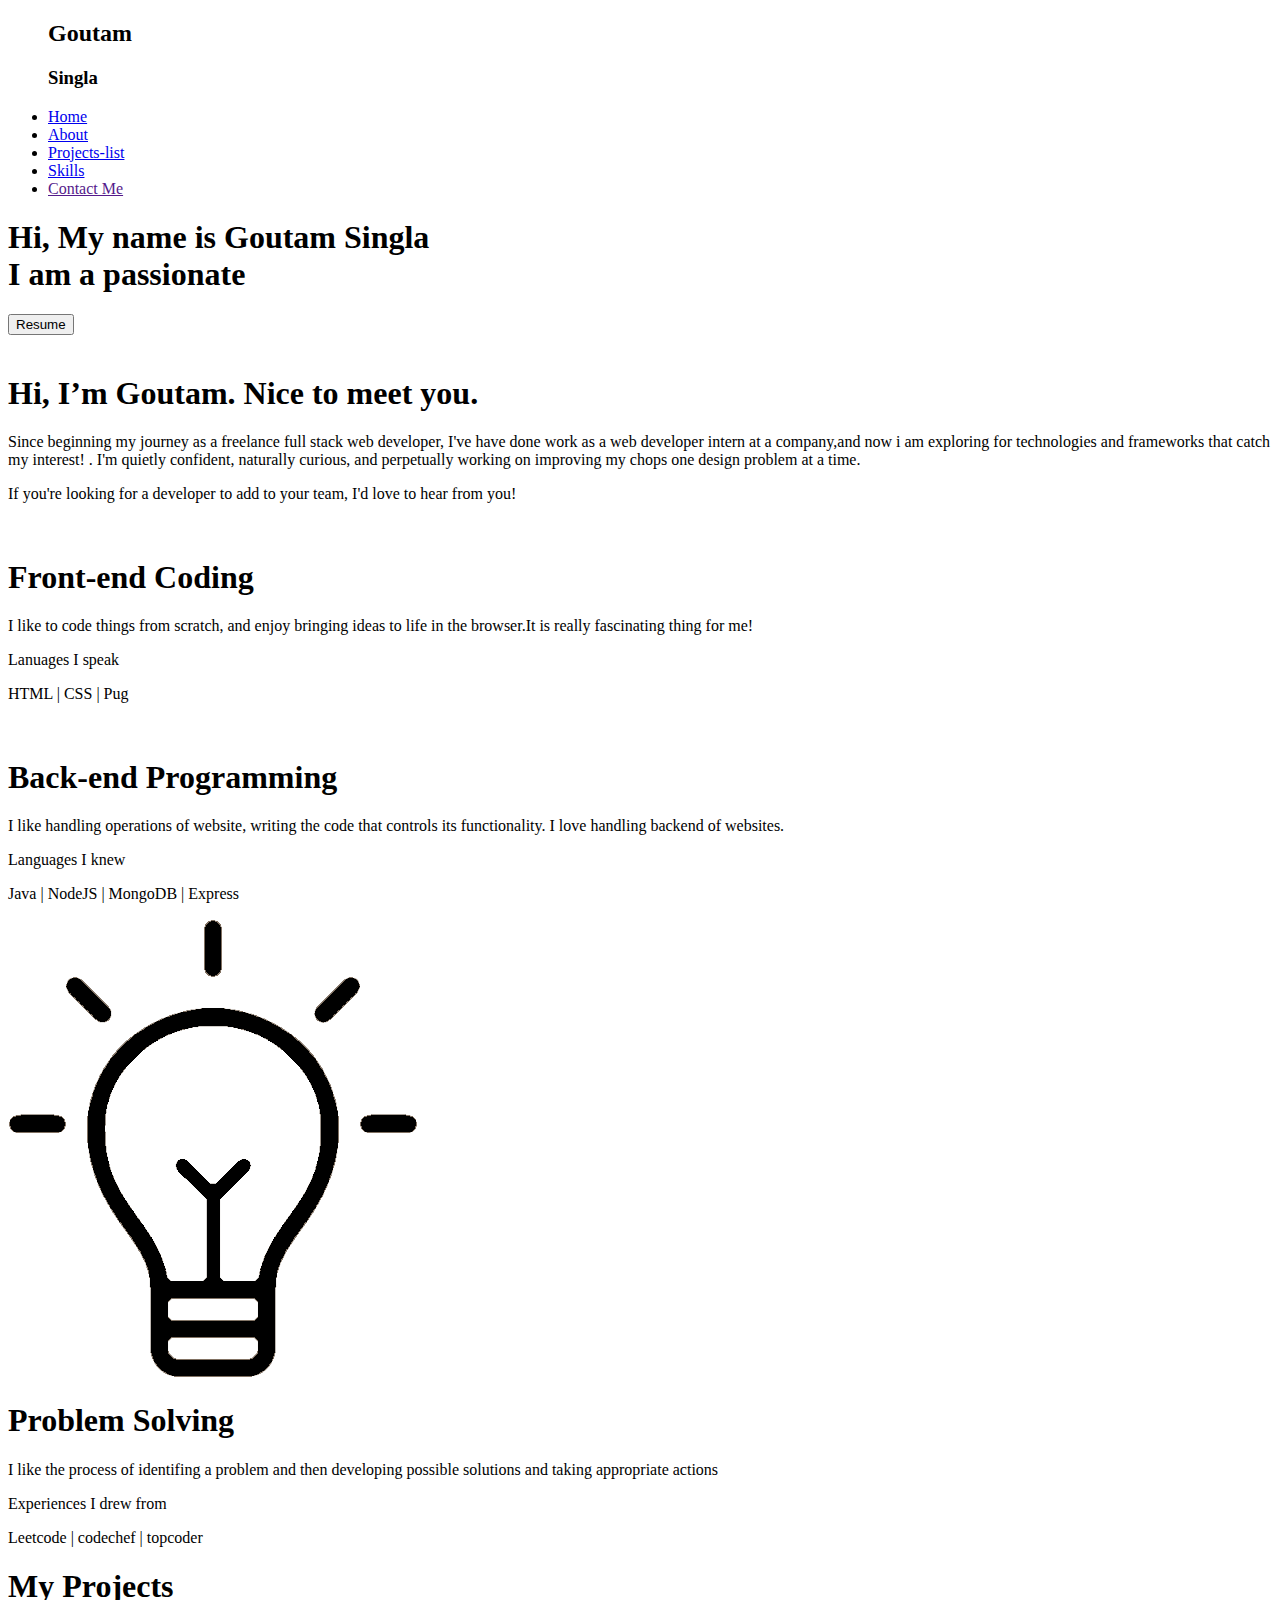
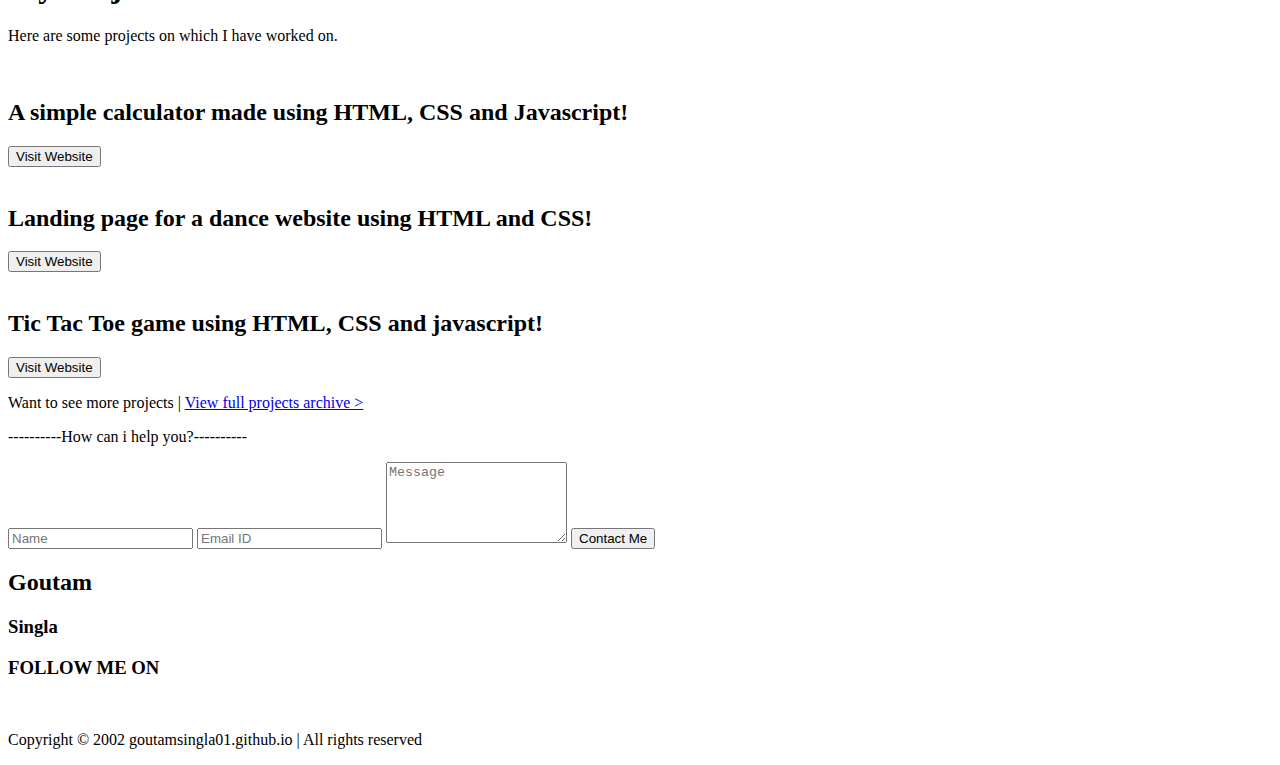
==== index.html @ 4dc44e9a "Update index.html" ====
<!DOCTYPE html>
<html lang="en">

<head>
  <meta charset="UTF-8">
  <meta http-equiv="X-UA-Compatible" content="IE=edge">
  <meta name="viewport" content="width=device-width, initial-scale=1.0">
  <link rel="stylesheet" href="static/style.css">
  <title>GoutamSingla</title>
</head>

<body>
  <section class="introsection">
    <nav id="navbar">
      <ul>
        <div id="logo">
          <h2>Goutam</h2>
          <h3>Singla</h3>
        </div>
        <li><a href="/">Home</a> </li>
        <li><a href="/">About</a> </li>
        <li><a href="projectslist.html">Projects-list</a> </li>
        <li><a href="/">Skills</a> </li>
        <li><a href="" class="page-link" dest="contact">Contact Me</a> </li>
      </ul>
    </nav>
    <div class="nextsec">
      <div class="leftintro">
        <h1>Hi, My name is Goutam Singla <br>I am a passionate <br><span id="element" class="bluecolor"></span></h1>
        <button class="introbtn">Resume</button>
      </div>
      <div class="rightintro"><img src="static/Daco_4184671.png" alt=""></div>
    </div>
  </section>
  <section class="aboutme">
    <div class="aboutinfo">
      <h1>Hi, I’m Goutam. Nice to meet you.</h1>
      <p>Since beginning my journey as a freelance full stack web developer, I've have done work as a web 
        developer intern at a company,and now i am exploring for technologies and frameworks that catch my interest!
        . I'm quietly confident, naturally curious, and perpetually working on improving my chops one design
        problem at a time.</p>
        <p>If you're looking for a developer to add to your team, I'd love to hear from you!</p>
    </div>
  </section>
  <section class="skillsec">
    <div class="skills">
      <div class="skilldiv">
        <div class="skill3logo">
          <img src="static/frontend.png" alt="" class="h-35px">
        </div>
        <h1 class="heading">Front-end Coding</h1>
        <p class="poppins fontsize-16px">I like to code things from scratch, and enjoy bringing ideas to life in the
          browser.It is
          really fascinating thing for me!</p>
        <p class="bluecolor nato pt-80pb-10">Lanuages I speak</p>
        <p class="nato">HTML | CSS | Pug</p>
      </div>
      <div class="skilldiv mid">
        <div class="skill3logo">
          <img src="static/backend.png" alt="">
        </div>
        <h1 class="heading">Back-end Programming</h1>
        <p class="poppins fontsize-16px">I like handling operations of website, writing the code that controls its
          functionality. I
          love handling backend of websites.</p>
        <p class="bluecolor nato pt-80pb-10">Languages I knew</p>
        <p class="nato">Java | NodeJS | MongoDB | Express</p>
      </div>
      <div class="skilldiv">
        <div class="skill3logo">
          <img src="static/problemsolving.png" alt="">
        </div>
        <h1 class="heading">Problem Solving</h1>
        <p class="poppins fontsize-16px">I like the process of identifing a problem and then developing possible
          solutions and taking
          appropriate
          actions</p>
        <p class="bluecolor nato pt-80pb-10">Experiences I drew from</p>
        <p class="nato">Leetcode | codechef | topcoder</p>
      </div>
    </div>
  </section>
  <section class="project">
    <h1>My Projects</h1>
    <p class="poppins">Here are some projects on which I have worked on.</p>
    <div class="projectcards">
      <div class="projcard">
        <img class="projimg" src="static/calculator.png" alt="">
        <div class="hovertag">
          <h2>A simple calculator made using HTML, CSS and Javascript!</h2>
          <button href="goutamsingla01.github.io/codsoft_task3_calculator/">Visit Website</button>
        </div>
      </div>
      <div class="projcard">
        <img class="projimg" src="static/landingpage.png" alt="">
        <div class="hovertag">
          <h2>Landing page for a dance website using HTML and CSS!</h2>
          <button href="https://goutamsingla01.github.io/codsoft_task1_landingpage/">Visit Website</button>
        </div>
      </div>
      <div class="projcard">
        <img class="projimg" src="static/tictactoe.png" alt="">
        <div class="hovertag">
          <h2>Tic Tac Toe game using HTML, CSS and javascript!</h2>
          <button href="https://goutamsingla01.github.io/tictactoe/">Visit Website</button>
        </div>
      </div>
    </div>
    <p class="nato">Want to see more projects | <a href="projectslist.html">View full projects archive > </a></p>
  </section>
  <footer id="contact" class="footer">
    <form class="myForm" action="/contact" method="post">
      <p>----------How can i help you?----------</p>
      <input class="input" type="text" name="name" placeholder="Name" />
      <!-- <input class="input" type="text" name="phone" placeholder="Phone No." /> -->
      <input class="input" type="text" name="emailid" placeholder="Email ID" />
      <textarea class="input" type="text" name="concern" rows="5" placeholder="Message"></textarea>
      <button type="submit" id="button">Contact Me</button>
    </form>
    <div class="ourlogo1">
      <div id="logo1">
        <h2>Goutam</h2>
        <h3>Singla</h3>
      </div>
    </div>
    <div class="followcon">
      <h3>FOLLOW ME ON</h3>
    </div>
    <div id="follow">
      <img src="static/instagram.png" alt="">
      <img src="static/facebook.png" alt="">
      <img src="static/youtube.png" alt="">
      <img src="static/social.png" alt="">
      <img src="static/linkedin.png" alt="">
    </div>
    <p> Copyright © 2002 goutamsingla01.github.io | All rights reserved</p>
  </footer>
  <script src="../static/scroll.js"></script>
  <script src="https://unpkg.com/typed.js@2.0.16/dist/typed.umd.js"></script>
  <script>
    var typed = new Typed("#element", {
      strings: ["Animator", "Graphic Desigener", "Web Developer"],
      typespeed: 50
    });
  </script>
</body>

</html>
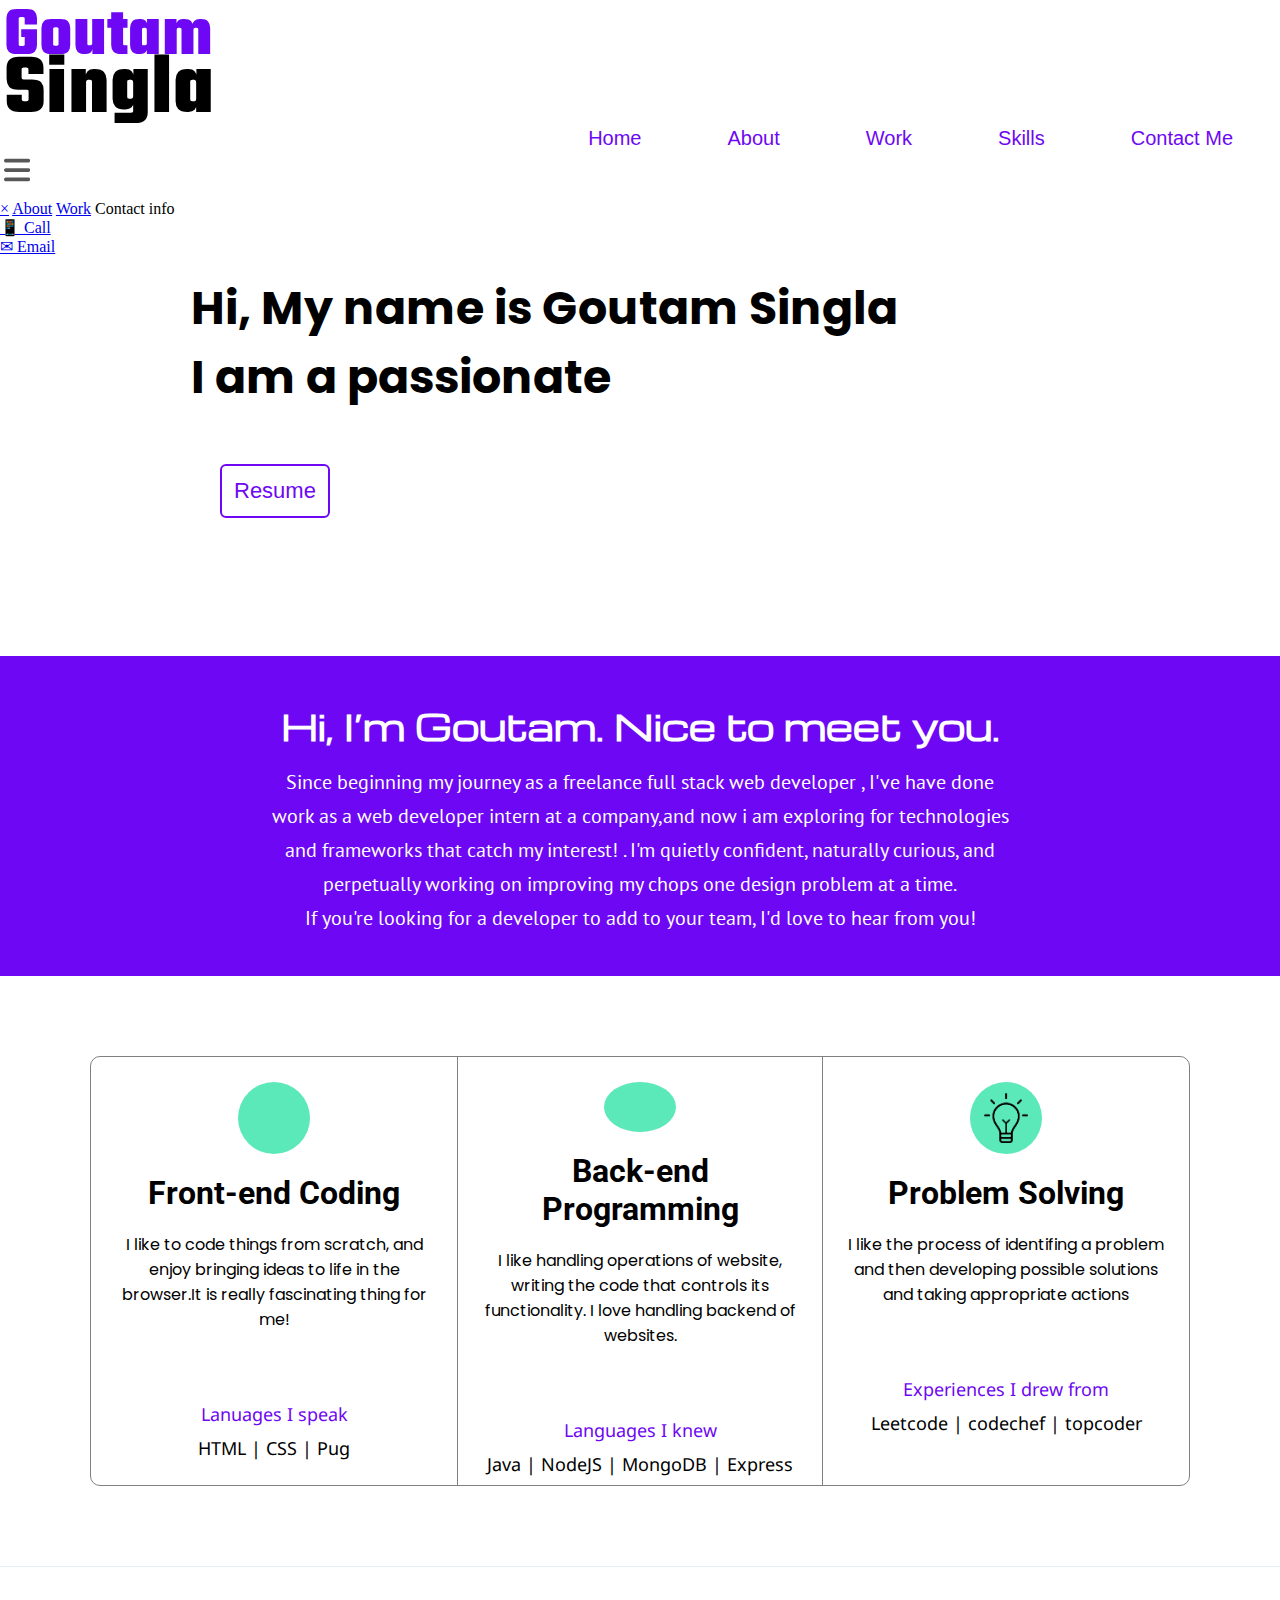
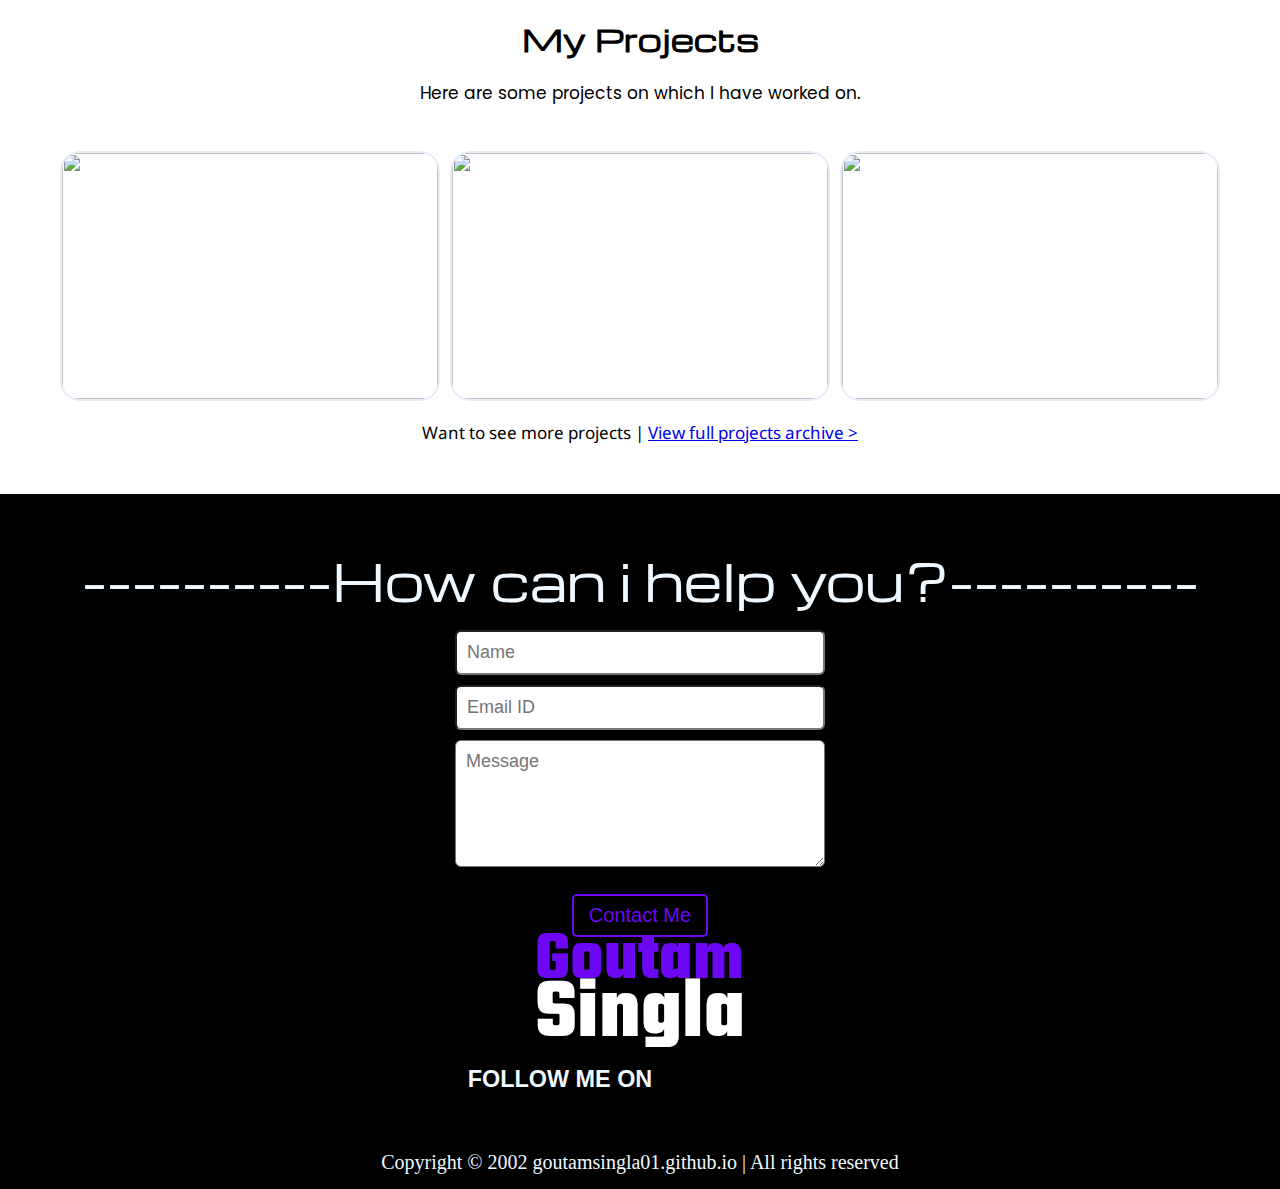
==== commit be8eb4b4: "Update index.html" ====
--- a/index.html
+++ b/index.html
@@ -5,37 +5,49 @@
   <meta charset="UTF-8">
   <meta http-equiv="X-UA-Compatible" content="IE=edge">
   <meta name="viewport" content="width=device-width, initial-scale=1.0">
-  <link rel="stylesheet" href="static/style.css">
+  <link rel="stylesheet" href="../static/style.css">
   <title>GoutamSingla</title>
 </head>
 
 <body>
   <section class="introsection">
     <nav id="navbar">
+      <div id="logo">
+        <h2>Goutam</h2>
+        <h3>Singla</h3>
+      </div>
       <ul>
-        <div id="logo">
-          <h2>Goutam</h2>
-          <h3>Singla</h3>
-        </div>
         <li><a href="/">Home</a> </li>
         <li><a href="/">About</a> </li>
-        <li><a href="projectslist.html">Projects-list</a> </li>
+        <li><a href="/projectlist">Work</a> </li>
         <li><a href="/">Skills</a> </li>
-        <li><a href="" class="page-link" dest="contact">Contact Me</a> </li>
+        <li><a class="page-link" dest="contact">Contact Me</a> </li>
       </ul>
+      <div class="responsive" style="font-size:30px;cursor:pointer" onclick="openNav()"><svg xmlns="http://www.w3.org/2000/svg" height="1em" viewBox="0 0 448 512"><!--! Font Awesome Free 6.4.2 by @fontawesome - https://fontawesome.com License - https://fontawesome.com/license (Commercial License) Copyright 2023 Fonticons, Inc. --><style>svg{fill:#575757}</style><path d="M0 96C0 78.3 14.3 64 32 64H416c17.7 0 32 14.3 32 32s-14.3 32-32 32H32C14.3 128 0 113.7 0 96zM0 256c0-17.7 14.3-32 32-32H416c17.7 0 32 14.3 32 32s-14.3 32-32 32H32c-17.7 0-32-14.3-32-32zM448 416c0 17.7-14.3 32-32 32H32c-17.7 0-32-14.3-32-32s14.3-32 32-32H416c17.7 0 32 14.3 32 32z"/></svg></div>
     </nav>
+    <div id="mySidenav" class="sidenav">
+      <a href="javascript:void(0)" class="closebtn" onclick="closeNav()">&times;</a>
+      <a href="#">About</a>
+      <a href="projectslist.html">Work</a>
+      <a onclick="dropdownmenu()">Contact info</a>
+      <div id="myDropdown" class="dropdown">
+        <a href="tel:+919414952680">&#128241 Call </p>
+        <a href="Mailto:singlagoutam12@gmail.com">&#9993 Email</a>
+      </div>
+    </div>
+    <div class="profilelogo"><img src="../static/output-onlinepngtools.png" alt=""></div>
     <div class="nextsec">
       <div class="leftintro">
         <h1>Hi, My name is Goutam Singla <br>I am a passionate <br><span id="element" class="bluecolor"></span></h1>
         <button class="introbtn">Resume</button>
       </div>
-      <div class="rightintro"><img src="static/Daco_4184671.png" alt=""></div>
+      <div class="rightintro"><img src="../static/Daco_4184671.png" alt=""></div>
     </div>
   </section>
   <section class="aboutme">
     <div class="aboutinfo">
       <h1>Hi, I’m Goutam. Nice to meet you.</h1>
-      <p>Since beginning my journey as a freelance full stack web developer, I've have done work as a web 
+      <p>Since beginning my journey as a freelance full stack web developer , I've have done work as a web 
         developer intern at a company,and now i am exploring for technologies and frameworks that catch my interest!
         . I'm quietly confident, naturally curious, and perpetually working on improving my chops one design
         problem at a time.</p>
@@ -46,7 +58,7 @@
     <div class="skills">
       <div class="skilldiv">
         <div class="skill3logo">
-          <img src="static/frontend.png" alt="" class="h-35px">
+          <img src="../static/frontend.png" alt="" class="h-35px">
         </div>
         <h1 class="heading">Front-end Coding</h1>
         <p class="poppins fontsize-16px">I like to code things from scratch, and enjoy bringing ideas to life in the
@@ -57,7 +69,7 @@
       </div>
       <div class="skilldiv mid">
         <div class="skill3logo">
-          <img src="static/backend.png" alt="">
+          <img src="../static/backend.png" alt="">
         </div>
         <h1 class="heading">Back-end Programming</h1>
         <p class="poppins fontsize-16px">I like handling operations of website, writing the code that controls its
@@ -68,7 +80,7 @@
       </div>
       <div class="skilldiv">
         <div class="skill3logo">
-          <img src="static/problemsolving.png" alt="">
+          <img src="../static/problemsolving.png" alt="">
         </div>
         <h1 class="heading">Problem Solving</h1>
         <p class="poppins fontsize-16px">I like the process of identifing a problem and then developing possible
@@ -85,28 +97,28 @@
     <p class="poppins">Here are some projects on which I have worked on.</p>
     <div class="projectcards">
       <div class="projcard">
-        <img class="projimg" src="static/calculator.png" alt="">
+        <img class="projimg" src="../static/calculator.png" alt="">
         <div class="hovertag">
           <h2>A simple calculator made using HTML, CSS and Javascript!</h2>
-          <button href="goutamsingla01.github.io/codsoft_task3_calculator/">Visit Website</button>
+          <button>Visit Website</button>
         </div>
       </div>
       <div class="projcard">
-        <img class="projimg" src="static/landingpage.png" alt="">
+        <img class="projimg" src="../static/landingpage.png" alt="">
         <div class="hovertag">
           <h2>Landing page for a dance website using HTML and CSS!</h2>
-          <button href="https://goutamsingla01.github.io/codsoft_task1_landingpage/">Visit Website</button>
+          <button>Visit Website</button>
         </div>
       </div>
       <div class="projcard">
-        <img class="projimg" src="static/tictactoe.png" alt="">
+        <img class="projimg" src="../static/tictactoe.png" alt="">
         <div class="hovertag">
           <h2>Tic Tac Toe game using HTML, CSS and javascript!</h2>
-          <button href="https://goutamsingla01.github.io/tictactoe/">Visit Website</button>
+          <button>Visit Website</button>
         </div>
       </div>
     </div>
-    <p class="nato">Want to see more projects | <a href="projectslist.html">View full projects archive > </a></p>
+    <p class="nato">Want to see more projects | <a href="/projectlist">View full projects archive > </a></p>
   </section>
   <footer id="contact" class="footer">
     <form class="myForm" action="/contact" method="post">
@@ -117,25 +129,24 @@
       <textarea class="input" type="text" name="concern" rows="5" placeholder="Message"></textarea>
       <button type="submit" id="button">Contact Me</button>
     </form>
-    <div class="ourlogo1">
       <div id="logo1">
         <h2>Goutam</h2>
         <h3>Singla</h3>
       </div>
-    </div>
     <div class="followcon">
       <h3>FOLLOW ME ON</h3>
     </div>
     <div id="follow">
-      <img src="static/instagram.png" alt="">
-      <img src="static/facebook.png" alt="">
-      <img src="static/youtube.png" alt="">
-      <img src="static/social.png" alt="">
-      <img src="static/linkedin.png" alt="">
+      <a href="https://instagram.com/goutamsingla01?igshid=OGQ5ZDc2ODk2ZA=="><img src="../static/instagram.png" alt=""></a>
+      <a href="https://www.facebook.com/goutam.singla.35?mibextid=ZbWKwL"><img src="../static/facebook.png" alt=""></a>
+      <a href="https://github.com/Goutamsingla01"><img src="../static/github.png" alt="" style="filter:invert(1)"></a>
+      <a href="https://www.snapchat.com/add/goutamsingla01"><img src="../static/social.png" alt=""></a>
+      <a href="https://www.linkedin.com/in/goutam-singla-654218278?utm_source=share&utm_campaign=share_via&utm_content=profile&utm_medium=android_app"><img src="../static/linkedin.png" alt=""></a>
     </div>
-    <p> Copyright © 2002 goutamsingla01.github.io | All rights reserved</p>
+    <p class="copyright"> Copyright © 2002 goutamsingla01.github.io | All rights reserved</p>
   </footer>
   <script src="../static/scroll.js"></script>
+  <script src="../static/script.js"></script>
   <script src="https://unpkg.com/typed.js@2.0.16/dist/typed.umd.js"></script>
   <script>
     var typed = new Typed("#element", {
--- a/static/style.css
+++ b/static/style.css
@@ -0,0 +1,344 @@
+@import url('https://fonts.googleapis.com/css2?family=Michroma&family=PT+Sans&family=Poppins&display=swap');
+@import url('https://fonts.googleapis.com/css2?family=Roboto&display=swap');
+@import url('https://fonts.googleapis.com/css2?family=Noto+Sans&display=swap');
+@import url('https://fonts.googleapis.com/css2?family=Teko&display=swap');
+*{
+    margin:0;
+    padding: 0;
+    box-sizing: border-box;
+}
+.introsection{
+    background: white;
+    height: 656px;
+}
+#navbar {
+    padding: 8px 4px;
+    font-family: 'Inter', sans-serif;
+}
+#navbar ul{
+    display: flex;
+    flex-direction: row;
+    justify-content:end;
+}
+#logo{
+    margin-right: 370px;
+    padding-top: 5px;
+    line-height: 0.7;
+    font-family: 'Teko', sans-serif;
+}
+/* @hovering effect */
+/* #logo:hover{
+    border-radius: 10px;
+    color: black;
+    background: #6e07f3;
+}
+#logo:hover h2{
+    color:white;
+} */
+#logo h2{
+    font-size: 70px;
+    color: #6e07f3;
+}
+#logo h3{
+    font-size: 86px;
+}
+#navbar li a{
+    text-decoration: none;
+    padding: 8px 8px;
+    font-size: 20px;
+    color: #6e07f3;
+    border: 1px solid white ;
+    border-radius: 25px;
+}
+#navbar li a:hover{
+    border: 1px solid #6e07f3 ;
+    border-radius: 25px;
+    background-color: #6e07f3;
+    color: white;
+   } 
+#navbar li{
+    list-style: none;
+    padding: 5px 34px;
+}
+.nextsec{
+    display:flex;
+    flex-direction: row;
+    justify-content: space-evenly;
+    align-items: center;
+}
+.leftintro{
+    font-family: 'Poppins', sans-serif;
+    font-size: 23px
+}
+.rightintro img{
+    height: 500px;
+}
+.introbtn{
+    padding: 12px;
+    font-size: 22px;
+    border: 2px solid #6e07f3;
+    background-color: white;
+    color: #6e07f3;
+    border-radius: 6px;
+    margin: 52px 29px;
+}
+.introbtn:hover{
+    background-color: #6e07f3;
+    color: white;
+    cursor: pointer;
+}
+.aboutme{
+    height: 320px;
+    background-color: #6e07f3;
+    color: white;
+    padding: 15px
+}
+.aboutme h1{
+    font-family: 'Michroma', sans-serif;
+    font-size: 35px;
+    padding-bottom: 15px;
+}
+.aboutme p{
+    font-family: 'PT Sans', sans-serif;
+    font-size: 20px;
+    line-height: 1.7;
+}
+.aboutinfo{
+    width: 740px;
+    margin: auto;
+    text-align: center;
+    margin-top: 30px;
+}
+.skills{
+    width: 1100px;
+    height: 430px;
+    border: 1px solid grey;
+    border-radius: 10px;
+    margin: 80px auto;
+    display: flex;
+}
+.skilldiv{
+    width: 366.66px;
+    display: flex;
+    flex-direction: column;
+    padding: 25px;
+    align-items: center;
+    text-align: center;
+}
+.mid{
+    border-left: 1px solid grey;
+    border-right: 1px solid grey;
+}
+.skill3logo{
+    width: 72px;
+    height: 72px;
+    border-radius: 50%;
+    background: #5BE9B9;
+    display: flex;
+    justify-content: center;
+    align-items: center;
+}
+.skill3logo img{
+    height: 50px;
+    /* margin: auto; */
+}
+.h-35px{
+    height: 40px !important;
+    /* opacity: 0.7; */
+}
+.bluecolor{
+    color: #6e07f3;
+}
+.heading{
+    font-family: 'Roboto', sans-serif;
+    padding: 20px;
+}
+.poppins{
+    font-family: 'Poppins', sans-serif;
+}
+.fontsize-16px{
+    font-size: 16px;
+}
+.nato{
+    font-family: 'Noto Sans', sans-serif;
+    font-size: 18px;
+}
+.pt-80pb-10{
+    padding-top: 70px;
+    padding-bottom: 10px;
+}
+/* projects */
+.project{
+    /* margin: 50px; */
+    padding: 50px;
+    text-align: center;
+    border-top: 1px solid #e6ecf8;
+}
+.project h1{
+    font-family: 'Michroma', sans-serif;
+    font-size: 30px;
+}
+.project p{
+    margin-top: 20px;
+    font-size: 17px;
+}
+.projectcards{
+    margin-top: 45px;
+    display: flex;
+    justify-content: space-evenly;
+}
+.projimg{
+    height: 100%;
+    width: 100%;
+    border: 2px solid #e6ecf8;
+    border-radius: 20px;
+    bottom: 0;
+    left: 0;
+    right: 0;
+    top: 0;
+    position: absolute;
+    transition: all .25s ease-in-out;
+} 
+.projcard{
+    height: 250px;
+    width: 380px;
+    border-radius: 20px;
+    position: relative;
+    overflow: hidden;
+}
+.projcard:hover .projimg{
+    transform: scale(1.2);
+    overflow: hidden;
+}
+.projcard:hover .hovertag{
+    opacity: 1;
+    
+}
+.hovertag{
+    opacity: 0;
+    position: absolute;
+    top: 0;
+    left: 0;
+    width: 100%;
+    height: 100%;
+    font-size: 1.5 rem;
+    color: aliceblue;
+    background-color:rgb(7, 7, 90);
+    transition: .45s ease-in-out;
+    display: flex;
+    flex-direction: column;
+    justify-content: center;
+    align-items: center;
+    font-family: 'Poppins', sans-serif;
+}
+.hovertag button{
+    width: 150px;
+    height: 40px;
+    font-size: 16px;
+    border-radius: 25px;
+    margin-top: 30px;
+    border: 2px solid #6e07f3;
+    background-color: rgb(7, 7, 90);
+    color: white;
+}
+.hovertag button:hover{
+    cursor: pointer;
+    background-color: #6e07f3;
+}
+.hovertag button a{
+    color: white;
+    text-decoration:none;
+}
+/* footer  */
+.footer{
+    background-color: black;
+    align-items: center;
+    display: flex;
+    flex-direction: column;
+}
+.myForm{
+    margin-top: 30px;
+    display: flex;
+    flex-direction: column;
+    align-items: center;
+}
+.myForm p{
+    font-family: 'Michroma', sans-serif;
+    font-size: 50px !important;
+}
+.input{
+    width: 370px;
+    padding:10px;
+    font-size: 18px;
+    border-radius: 6px;
+    margin-bottom: 10px;
+    font-family: 'Inter', sans-serif;
+}
+.contact img{
+    width: 1000px;
+}
+#button{
+    padding: 8px 15px;
+    font-size: 20px;
+    margin-top: 17px;
+    border: 2px solid #6e07f3;
+    border-radius: 5px;
+    cursor: pointer;
+    background-color: black;
+    color: #6e07f3;
+}
+#button:hover{
+    background-color: #6e07f3;
+    color: black;
+}
+.ourlogo1 img{
+    margin-top: 10px;
+    height: 100px;
+    filter: invert(1);
+}
+.ourlogo1{
+    display: flex;
+    flex-direction: row;
+    align-items: center;
+    margin-top: 20px;
+}
+#logo1{
+    line-height: 0.7;
+    font-family: 'Teko', sans-serif;
+}
+#logo1 h2{
+    font-size: 70px;
+    color: #6e07f3;
+}
+#logo1 h3{
+    font-size: 86px;
+    color:white;
+}
+.followcon{
+    color: aliceblue;
+    font-size: 20px;
+    font-family: 'Raleway', sans-serif;
+    font-weight: 400;
+    margin-top: 20px;
+    padding-right: 160px;
+    margin-bottom: 10px;
+}
+#follow{
+    display: flex;
+    flex-direction: row;
+    justify-content: space-evenly ;
+    margin-top: 10px;
+}
+#follow img{
+    height: 50px;
+    margin-left: 30px;
+}
+#follow img:hover{
+    cursor: pointer;
+}
+.footer p{
+    margin-top: 20px;
+    margin-bottom: 15px;
+    color: aliceblue;
+    font-size: 20px;
+}
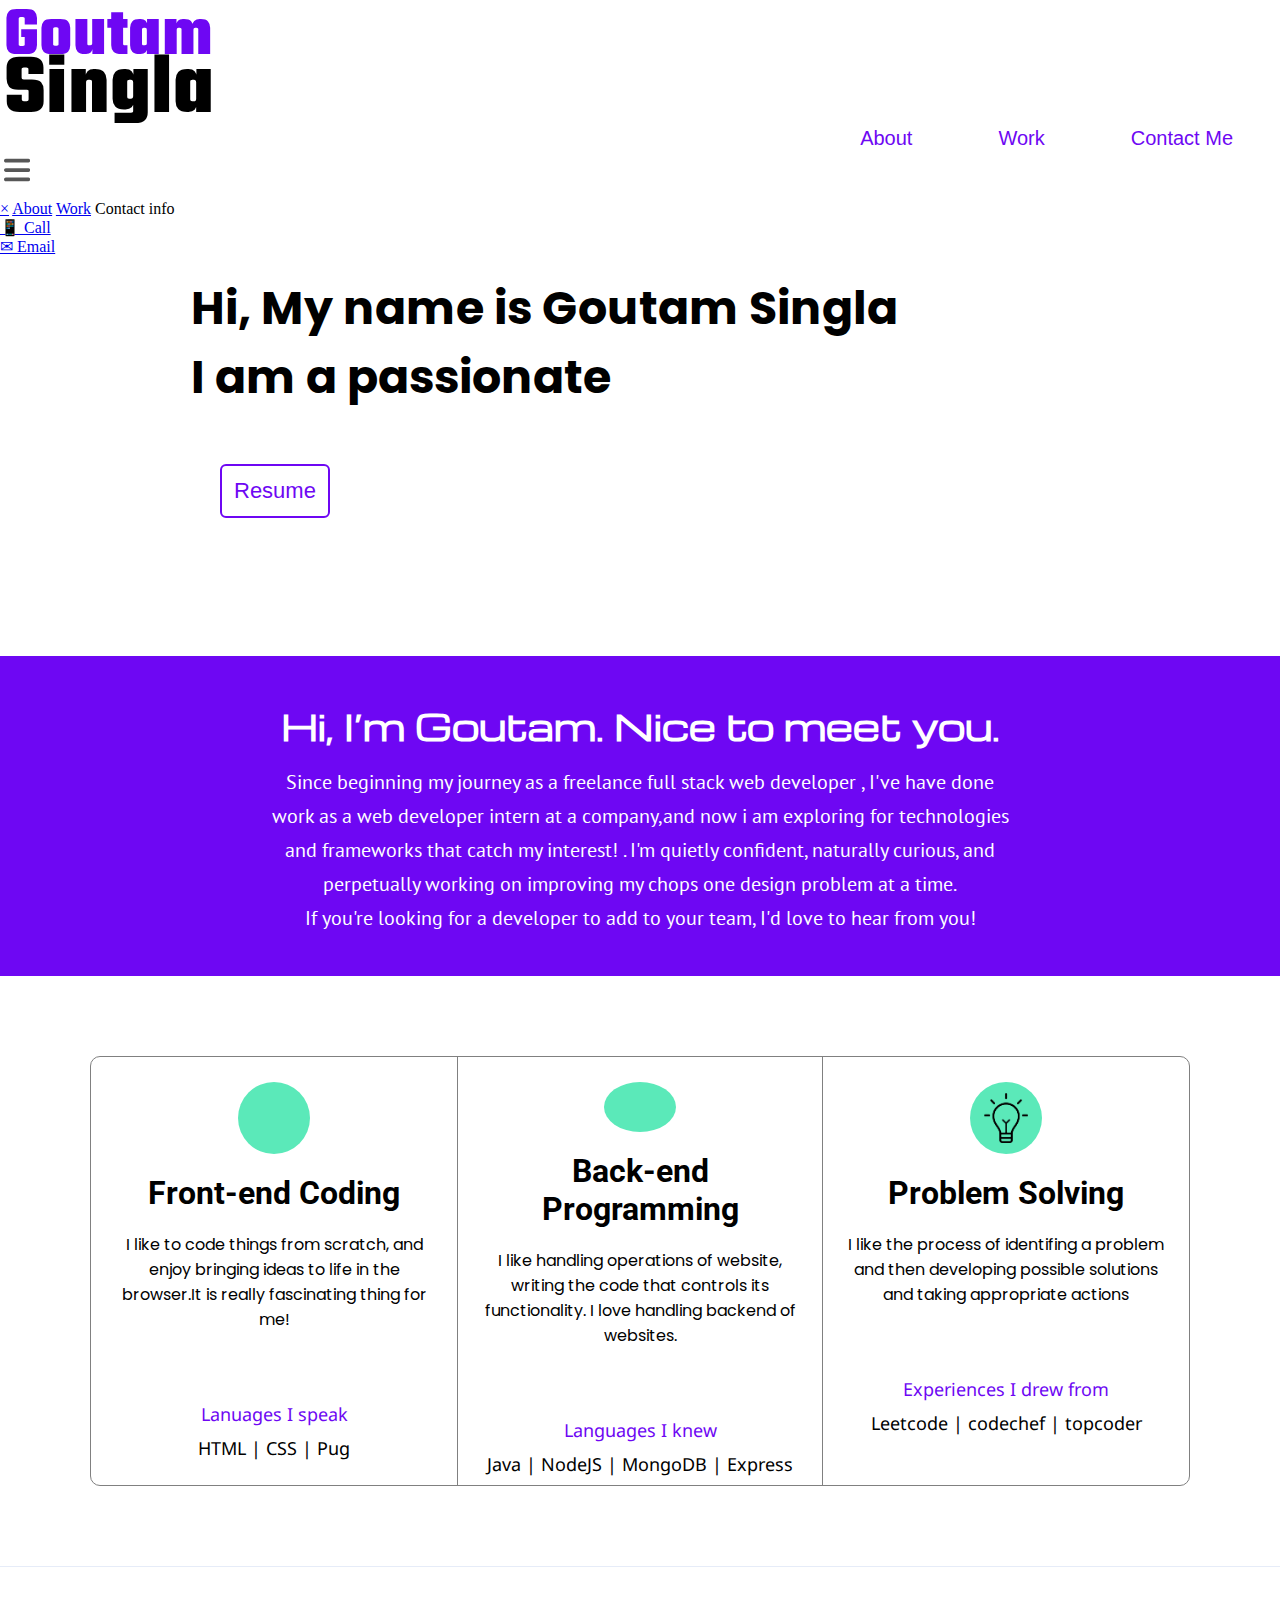
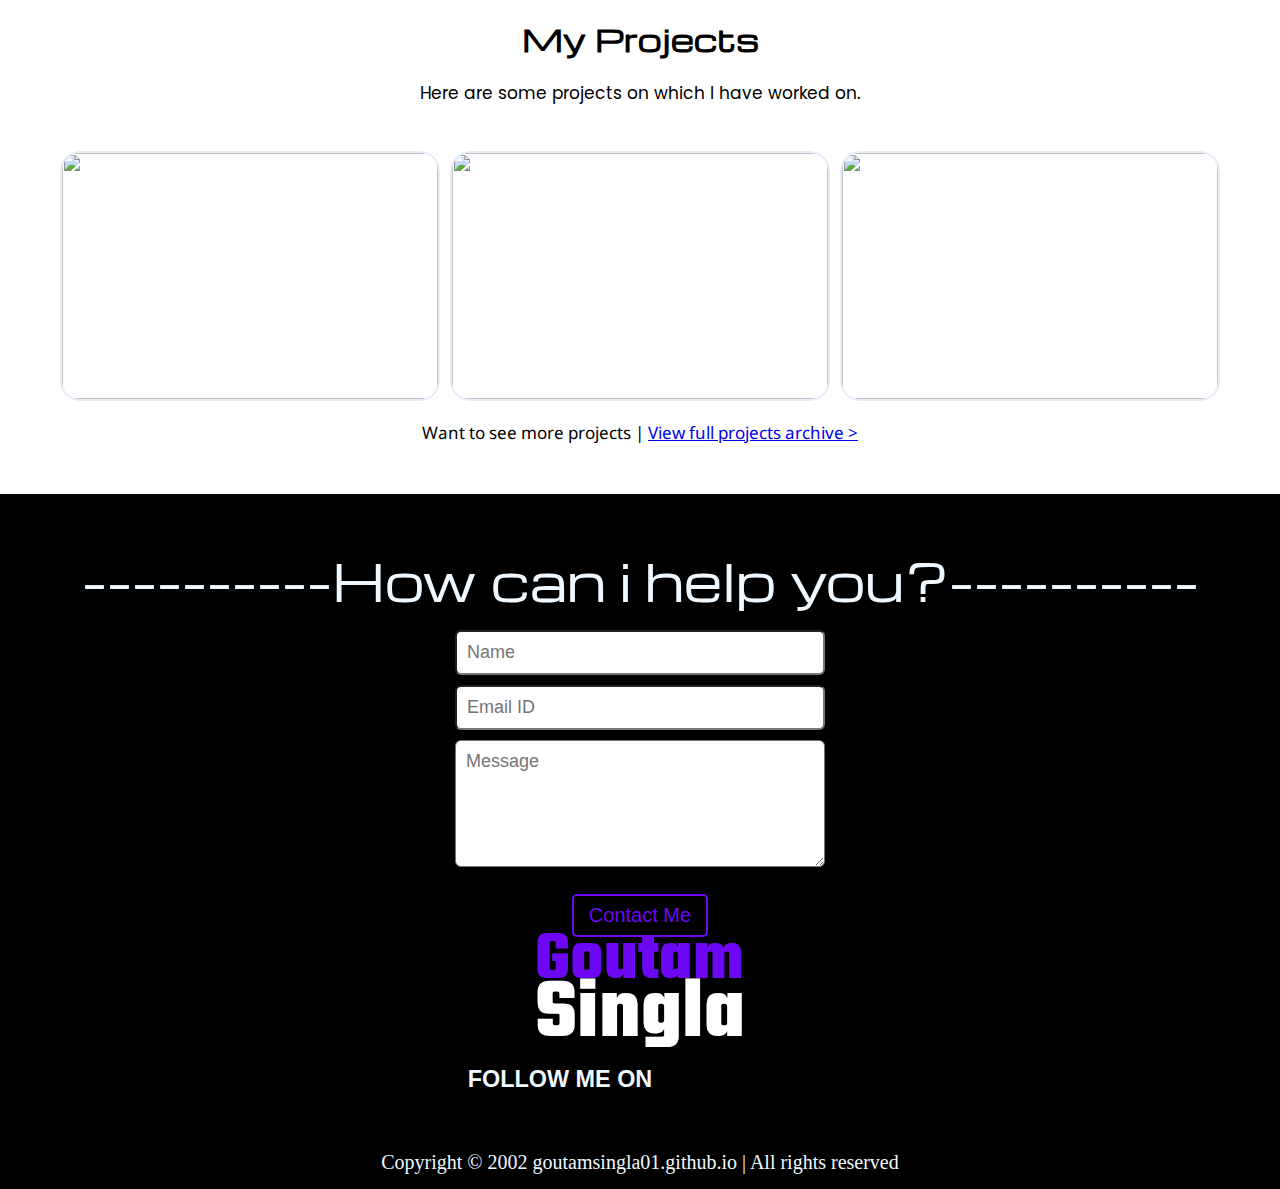
==== commit 85165084: "Update index.html" ====
--- a/index.html
+++ b/index.html
@@ -17,10 +17,8 @@
         <h3>Singla</h3>
       </div>
       <ul>
-        <li><a href="/">Home</a> </li>
         <li><a href="/">About</a> </li>
-        <li><a href="/projectlist">Work</a> </li>
-        <li><a href="/">Skills</a> </li>
+        <li><a href="/projectlist.html">Work</a> </li>
         <li><a class="page-link" dest="contact">Contact Me</a> </li>
       </ul>
       <div class="responsive" style="font-size:30px;cursor:pointer" onclick="openNav()"><svg xmlns="http://www.w3.org/2000/svg" height="1em" viewBox="0 0 448 512"><!--! Font Awesome Free 6.4.2 by @fontawesome - https://fontawesome.com License - https://fontawesome.com/license (Commercial License) Copyright 2023 Fonticons, Inc. --><style>svg{fill:#575757}</style><path d="M0 96C0 78.3 14.3 64 32 64H416c17.7 0 32 14.3 32 32s-14.3 32-32 32H32C14.3 128 0 113.7 0 96zM0 256c0-17.7 14.3-32 32-32H416c17.7 0 32 14.3 32 32s-14.3 32-32 32H32c-17.7 0-32-14.3-32-32zM448 416c0 17.7-14.3 32-32 32H32c-17.7 0-32-14.3-32-32s14.3-32 32-32H416c17.7 0 32 14.3 32 32z"/></svg></div>
